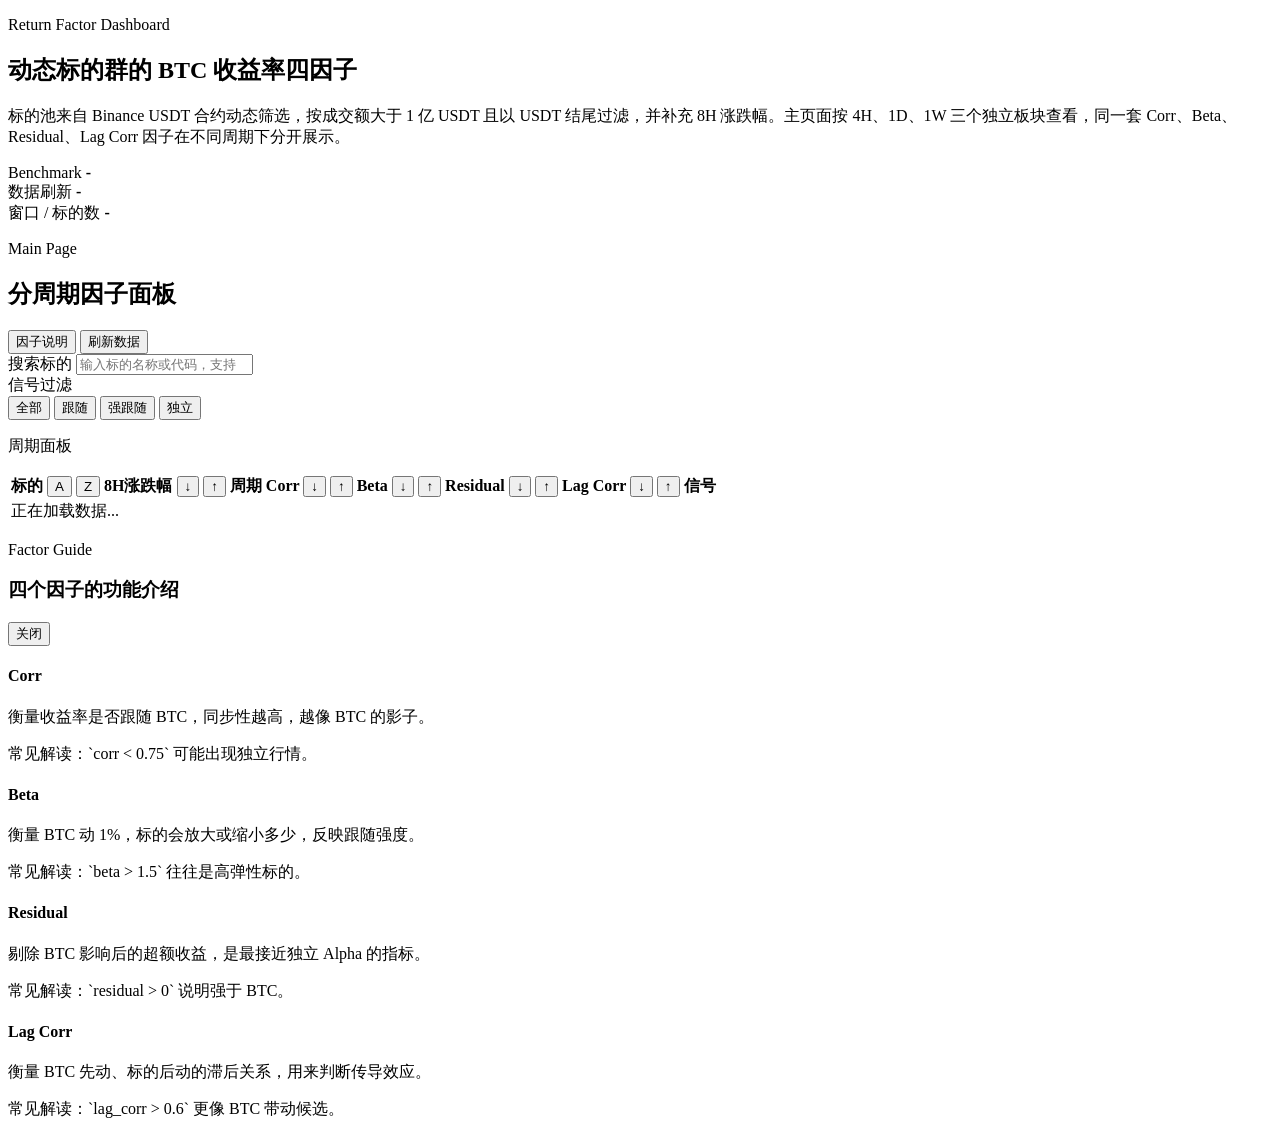
==== web/index.html @ c3fcdf86 "Codex:更新信号处理相关和README文件" ====
<!DOCTYPE html>
<html lang="zh-CN">
<head>
  <meta charset="UTF-8">
  <meta name="viewport" content="width=device-width, initial-scale=1.0">
  <title>收益率四因子总览</title>
  <link rel="preconnect" href="https://fonts.googleapis.com">
  <link rel="preconnect" href="https://fonts.gstatic.com" crossorigin>
  <link href="https://fonts.googleapis.com/css2?family=IBM+Plex+Sans:wght@400;500;600;700&family=Noto+Sans+SC:wght@400;500;700&display=swap" rel="stylesheet">
  <link rel="stylesheet" href="/static/web/styles.css">
</head>
<body class="page-overview">
  <div class="bg-orb orb-a"></div>
  <div class="bg-orb orb-b"></div>
  <main class="shell">
    <section class="hero-card">
      <div class="hero-copy">
        <p class="eyebrow">Return Factor Dashboard</p>
        <h1>动态标的群的 BTC 收益率四因子</h1>
        <p class="hero-text">标的池来自 Binance USDT 合约动态筛选，按成交额大于 1 亿 USDT 且以 USDT 结尾过滤，并补充 8H 涨跌幅。主页面按 4H、1D、1W 三个独立板块查看，同一套 Corr、Beta、Residual、Lag Corr 因子在不同周期下分开展示。</p>
      </div>
      <div class="hero-meta">
        <div class="meta-item">
          <span class="meta-label">Benchmark</span>
          <strong id="benchmarkValue">-</strong>
        </div>
        <div class="meta-item">
          <span class="meta-label">数据刷新</span>
          <strong id="updatedAtValue">-</strong>
        </div>
        <div class="meta-item">
          <span class="meta-label">窗口 / 标的数</span>
          <strong id="windowValue">-</strong>
        </div>
      </div>
    </section>

    <section class="panel">
      <div class="panel-head">
        <div>
          <p class="panel-kicker">Main Page</p>
          <h2>分周期因子面板</h2>
        </div>
        <div class="panel-actions">
          <button id="factorGuideButton" class="ghost-button" type="button">因子说明</button>
          <button id="refreshButton" class="ghost-button accent-button" type="button">刷新数据</button>
        </div>
      </div>

      <div class="search-row">
        <label class="search-field" for="symbolSearchInput">
          <span class="toolbar-label">搜索标的</span>
          <input id="symbolSearchInput" class="search-input" type="search" placeholder="输入标的名称或代码，支持模糊匹配" autocomplete="off">
        </label>
        <div class="filter-field">
          <span class="toolbar-label">信号过滤</span>
          <div id="signalFilterGroup" class="pill-group">
            <button class="signal-filter-chip active" type="button" data-signal-filter="all">全部</button>
            <button class="signal-filter-chip chip-follow" type="button" data-signal-filter="follow">跟随</button>
            <button class="signal-filter-chip chip-strong-follow" type="button" data-signal-filter="strong_follow">强跟随</button>
            <button class="signal-filter-chip chip-independent" type="button" data-signal-filter="independent">独立</button>
          </div>
        </div>
      </div>

      <div class="toolbar-block overview-toolbar">
        <div>
          <p class="toolbar-label">周期面板</p>
          <div id="timeframeBoards" class="pill-group"></div>
        </div>
      </div>

      <div id="errorBanner" class="error-banner hidden"></div>

      <div class="table-wrap">
        <table class="factor-table factor-matrix">
          <thead>
            <tr>
              <th>
                <div class="sortable-head">
                  <span>标的</span>
                  <span class="sort-buttons">
                    <button class="sort-button" type="button" data-sort-field="symbol" data-sort-order="asc">A</button>
                    <button class="sort-button" type="button" data-sort-field="symbol" data-sort-order="desc">Z</button>
                  </span>
                </div>
              </th>
              <th>
                <div class="sortable-head">
                  <span>8H涨跌幅</span>
                  <span class="sort-buttons">
                    <button class="sort-button" type="button" data-sort-field="eight_hour_pct" data-sort-order="desc">↓</button>
                    <button class="sort-button" type="button" data-sort-field="eight_hour_pct" data-sort-order="asc">↑</button>
                  </span>
                </div>
              </th>
              <th>周期</th>
              <th>
                <div class="sortable-head">
                  <span>Corr</span>
                  <span class="sort-buttons">
                    <button class="sort-button" type="button" data-sort-field="corr" data-sort-order="desc">↓</button>
                    <button class="sort-button" type="button" data-sort-field="corr" data-sort-order="asc">↑</button>
                  </span>
                </div>
              </th>
              <th>
                <div class="sortable-head">
                  <span>Beta</span>
                  <span class="sort-buttons">
                    <button class="sort-button" type="button" data-sort-field="beta" data-sort-order="desc">↓</button>
                    <button class="sort-button" type="button" data-sort-field="beta" data-sort-order="asc">↑</button>
                  </span>
                </div>
              </th>
              <th>
                <div class="sortable-head">
                  <span>Residual</span>
                  <span class="sort-buttons">
                    <button class="sort-button" type="button" data-sort-field="residual" data-sort-order="desc">↓</button>
                    <button class="sort-button" type="button" data-sort-field="residual" data-sort-order="asc">↑</button>
                  </span>
                </div>
              </th>
              <th>
                <div class="sortable-head">
                  <span>Lag Corr</span>
                  <span class="sort-buttons">
                    <button class="sort-button" type="button" data-sort-field="lag_corr" data-sort-order="desc">↓</button>
                    <button class="sort-button" type="button" data-sort-field="lag_corr" data-sort-order="asc">↑</button>
                  </span>
                </div>
              </th>
              <th>信号</th>
            </tr>
          </thead>
          <tbody id="factorTableBody">
            <tr>
              <td colspan="8" class="loading-cell">正在加载数据...</td>
            </tr>
          </tbody>
        </table>
      </div>
    </section>
  </main>

  <div id="guideModal" class="modal hidden" aria-hidden="true">
    <div class="modal-backdrop" data-close-modal="true"></div>
    <section class="modal-card" role="dialog" aria-modal="true" aria-labelledby="guideTitle">
      <div class="modal-head">
        <div>
          <p class="panel-kicker">Factor Guide</p>
          <h3 id="guideTitle">四个因子的功能介绍</h3>
        </div>
        <button id="closeGuideButton" class="ghost-button" type="button">关闭</button>
      </div>
      <div class="guide-grid">
        <article class="guide-item">
          <h4>Corr</h4>
          <p>衡量收益率是否跟随 BTC，同步性越高，越像 BTC 的影子。</p>
          <p class="guide-note">常见解读：`corr &lt; 0.75` 可能出现独立行情。</p>
        </article>
        <article class="guide-item">
          <h4>Beta</h4>
          <p>衡量 BTC 动 1%，标的会放大或缩小多少，反映跟随强度。</p>
          <p class="guide-note">常见解读：`beta &gt; 1.5` 往往是高弹性标的。</p>
        </article>
        <article class="guide-item">
          <h4>Residual</h4>
          <p>剔除 BTC 影响后的超额收益，是最接近独立 Alpha 的指标。</p>
          <p class="guide-note">常见解读：`residual &gt; 0` 说明强于 BTC。</p>
        </article>
        <article class="guide-item">
          <h4>Lag Corr</h4>
          <p>衡量 BTC 先动、标的后动的滞后关系，用来判断传导效应。</p>
          <p class="guide-note">常见解读：`lag_corr &gt; 0.6` 更像 BTC 带动候选。</p>
        </article>
      </div>
    </section>
  </div>

  <script src="/static/web/main.js" defer></script>
</body>
</html>
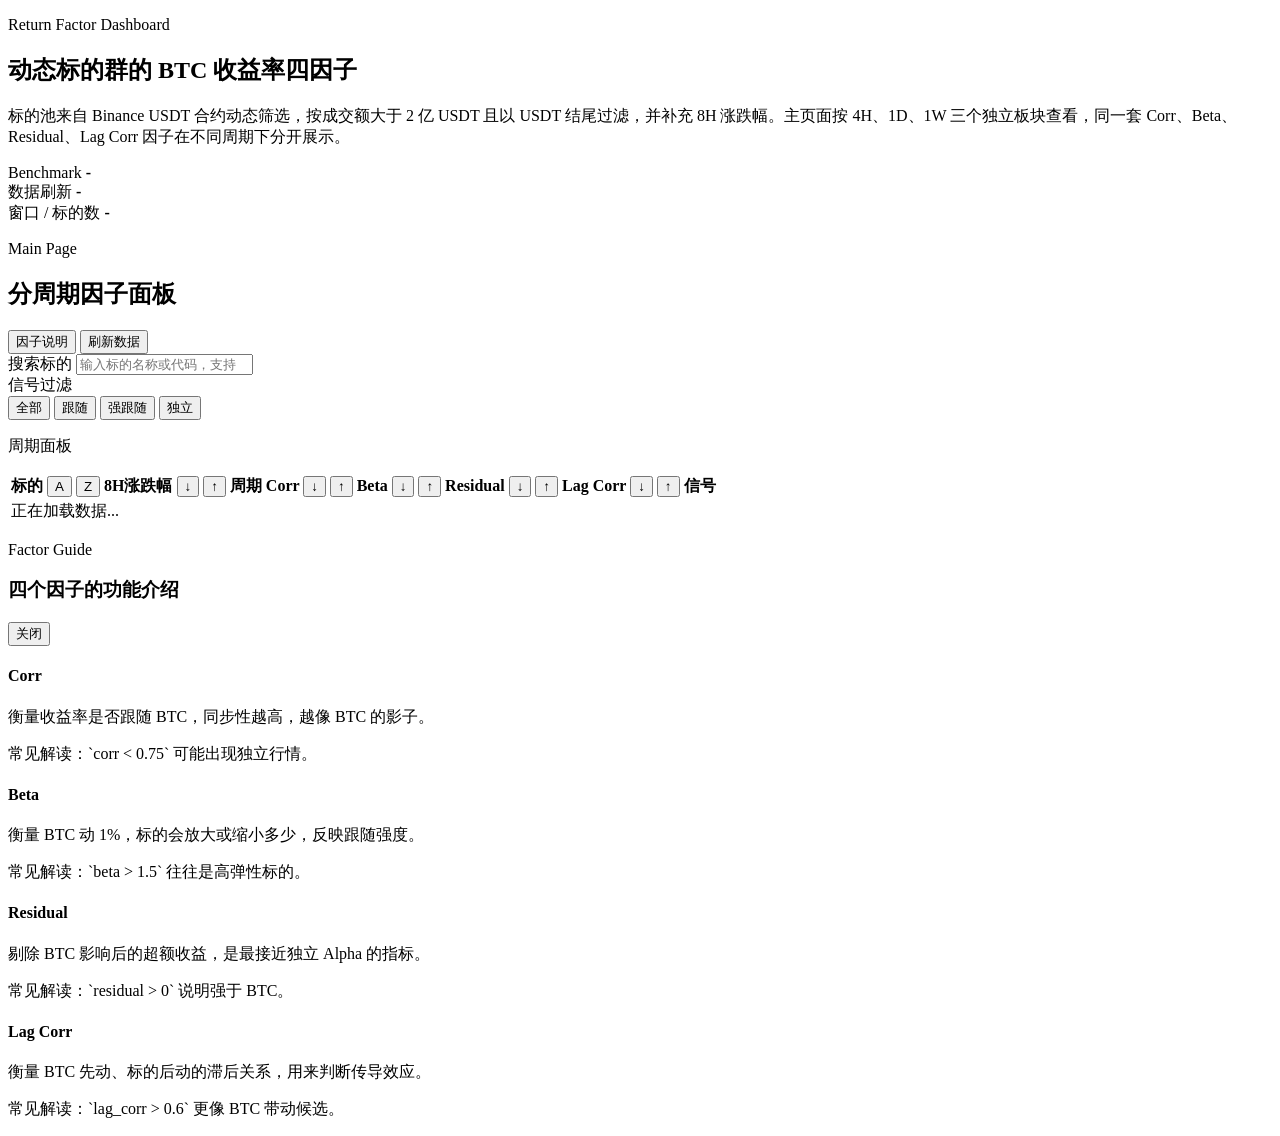
==== commit 14435bf6: "Codex:修正1亿为2亿交易额" ====
--- a/web/index.html
+++ b/web/index.html
@@ -17,7 +17,7 @@
       <div class="hero-copy">
         <p class="eyebrow">Return Factor Dashboard</p>
         <h1>动态标的群的 BTC 收益率四因子</h1>
-        <p class="hero-text">标的池来自 Binance USDT 合约动态筛选，按成交额大于 1 亿 USDT 且以 USDT 结尾过滤，并补充 8H 涨跌幅。主页面按 4H、1D、1W 三个独立板块查看，同一套 Corr、Beta、Residual、Lag Corr 因子在不同周期下分开展示。</p>
+        <p class="hero-text">标的池来自 Binance USDT 合约动态筛选，按成交额大于 2 亿 USDT 且以 USDT 结尾过滤，并补充 8H 涨跌幅。主页面按 4H、1D、1W 三个独立板块查看，同一套 Corr、Beta、Residual、Lag Corr 因子在不同周期下分开展示。</p>
       </div>
       <div class="hero-meta">
         <div class="meta-item">
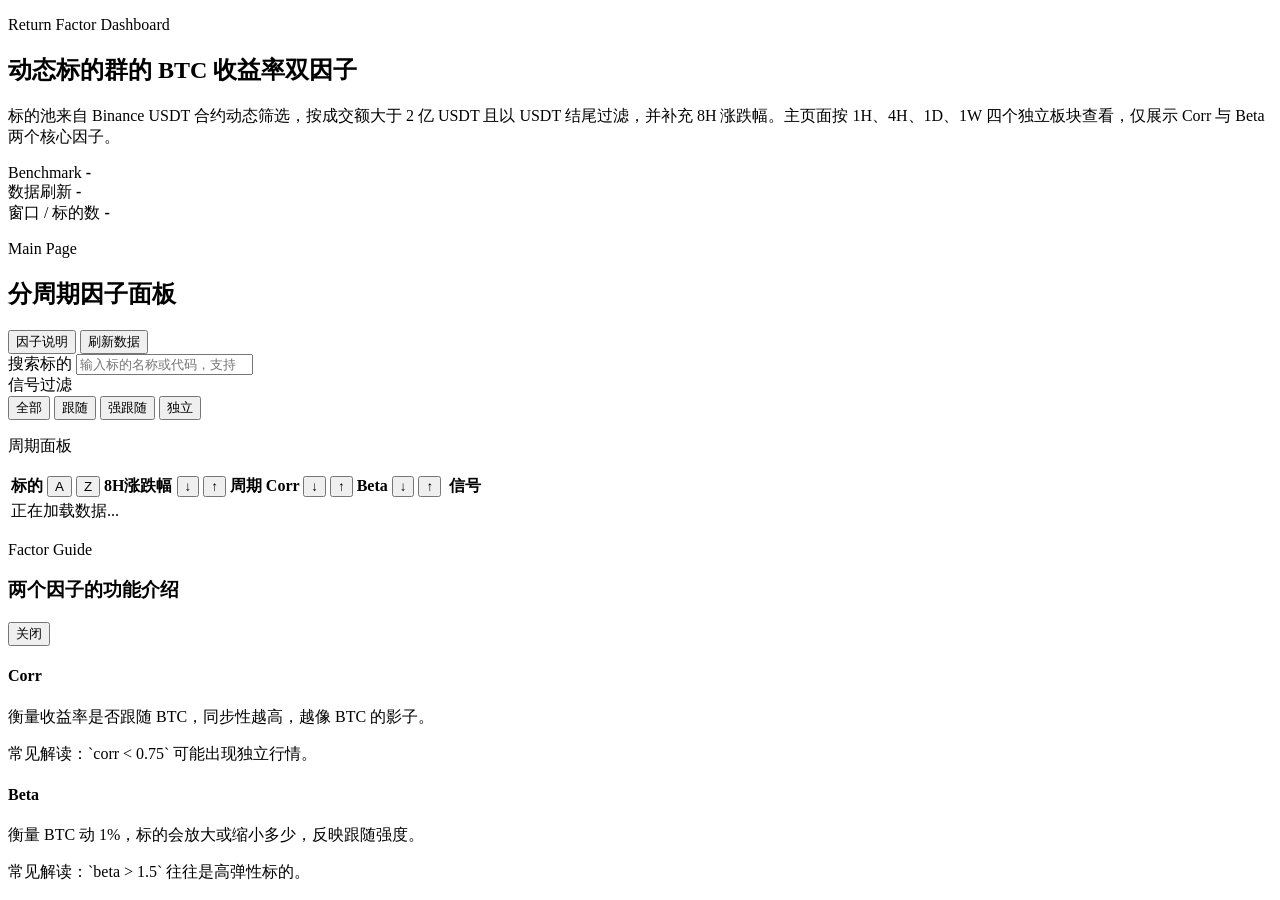
==== commit 6d0ee25e: "Codex:改双因子，引入1H周期" ====
--- a/web/index.html
+++ b/web/index.html
@@ -3,7 +3,7 @@
 <head>
   <meta charset="UTF-8">
   <meta name="viewport" content="width=device-width, initial-scale=1.0">
-  <title>收益率四因子总览</title>
+  <title>收益率双因子总览</title>
   <link rel="preconnect" href="https://fonts.googleapis.com">
   <link rel="preconnect" href="https://fonts.gstatic.com" crossorigin>
   <link href="https://fonts.googleapis.com/css2?family=IBM+Plex+Sans:wght@400;500;600;700&family=Noto+Sans+SC:wght@400;500;700&display=swap" rel="stylesheet">
@@ -16,8 +16,8 @@
     <section class="hero-card">
       <div class="hero-copy">
         <p class="eyebrow">Return Factor Dashboard</p>
-        <h1>动态标的群的 BTC 收益率四因子</h1>
-        <p class="hero-text">标的池来自 Binance USDT 合约动态筛选，按成交额大于 2 亿 USDT 且以 USDT 结尾过滤，并补充 8H 涨跌幅。主页面按 4H、1D、1W 三个独立板块查看，同一套 Corr、Beta、Residual、Lag Corr 因子在不同周期下分开展示。</p>
+        <h1>动态标的群的 BTC 收益率双因子</h1>
+        <p class="hero-text">标的池来自 Binance USDT 合约动态筛选，按成交额大于 2 亿 USDT 且以 USDT 结尾过滤，并补充 8H 涨跌幅。主页面按 1H、4H、1D、1W 四个独立板块查看，仅展示 Corr 与 Beta 两个核心因子。</p>
       </div>
       <div class="hero-meta">
         <div class="meta-item">
@@ -115,28 +115,12 @@
               </th>
               <th>
                 <div class="sortable-head">
-                  <span>Residual</span>
-                  <span class="sort-buttons">
-                    <button class="sort-button" type="button" data-sort-field="residual" data-sort-order="desc">↓</button>
-                    <button class="sort-button" type="button" data-sort-field="residual" data-sort-order="asc">↑</button>
-                  </span>
-                </div>
-              </th>
-              <th>
-                <div class="sortable-head">
-                  <span>Lag Corr</span>
-                  <span class="sort-buttons">
-                    <button class="sort-button" type="button" data-sort-field="lag_corr" data-sort-order="desc">↓</button>
-                    <button class="sort-button" type="button" data-sort-field="lag_corr" data-sort-order="asc">↑</button>
-                  </span>
-                </div>
-              </th>
               <th>信号</th>
             </tr>
           </thead>
           <tbody id="factorTableBody">
             <tr>
-              <td colspan="8" class="loading-cell">正在加载数据...</td>
+              <td colspan="6" class="loading-cell">正在加载数据...</td>
             </tr>
           </tbody>
         </table>
@@ -150,7 +134,7 @@
       <div class="modal-head">
         <div>
           <p class="panel-kicker">Factor Guide</p>
-          <h3 id="guideTitle">四个因子的功能介绍</h3>
+          <h3 id="guideTitle">两个因子的功能介绍</h3>
         </div>
         <button id="closeGuideButton" class="ghost-button" type="button">关闭</button>
       </div>
@@ -165,16 +149,6 @@
           <p>衡量 BTC 动 1%，标的会放大或缩小多少，反映跟随强度。</p>
           <p class="guide-note">常见解读：`beta &gt; 1.5` 往往是高弹性标的。</p>
         </article>
-        <article class="guide-item">
-          <h4>Residual</h4>
-          <p>剔除 BTC 影响后的超额收益，是最接近独立 Alpha 的指标。</p>
-          <p class="guide-note">常见解读：`residual &gt; 0` 说明强于 BTC。</p>
-        </article>
-        <article class="guide-item">
-          <h4>Lag Corr</h4>
-          <p>衡量 BTC 先动、标的后动的滞后关系，用来判断传导效应。</p>
-          <p class="guide-note">常见解读：`lag_corr &gt; 0.6` 更像 BTC 带动候选。</p>
-        </article>
       </div>
     </section>
   </div>
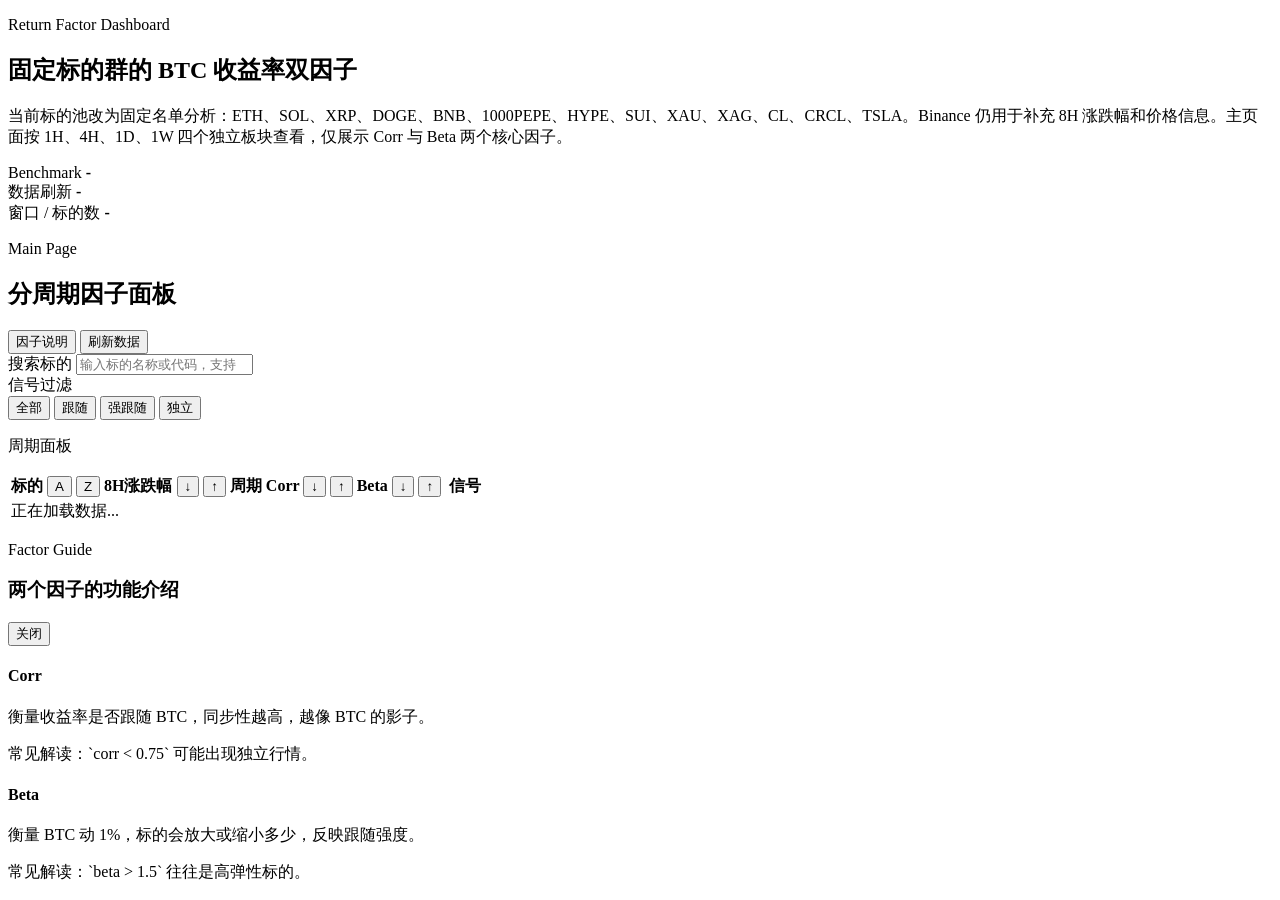
==== commit 3bb88e67: "Codex:采用固定标的群" ====
--- a/web/index.html
+++ b/web/index.html
@@ -16,8 +16,8 @@
     <section class="hero-card">
       <div class="hero-copy">
         <p class="eyebrow">Return Factor Dashboard</p>
-        <h1>动态标的群的 BTC 收益率双因子</h1>
-        <p class="hero-text">标的池来自 Binance USDT 合约动态筛选，按成交额大于 2 亿 USDT 且以 USDT 结尾过滤，并补充 8H 涨跌幅。主页面按 1H、4H、1D、1W 四个独立板块查看，仅展示 Corr 与 Beta 两个核心因子。</p>
+        <h1>固定标的群的 BTC 收益率双因子</h1>
+        <p class="hero-text">当前标的池改为固定名单分析：ETH、SOL、XRP、DOGE、BNB、1000PEPE、HYPE、SUI、XAU、XAG、CL、CRCL、TSLA。Binance 仍用于补充 8H 涨跌幅和价格信息。主页面按 1H、4H、1D、1W 四个独立板块查看，仅展示 Corr 与 Beta 两个核心因子。</p>
       </div>
       <div class="hero-meta">
         <div class="meta-item">
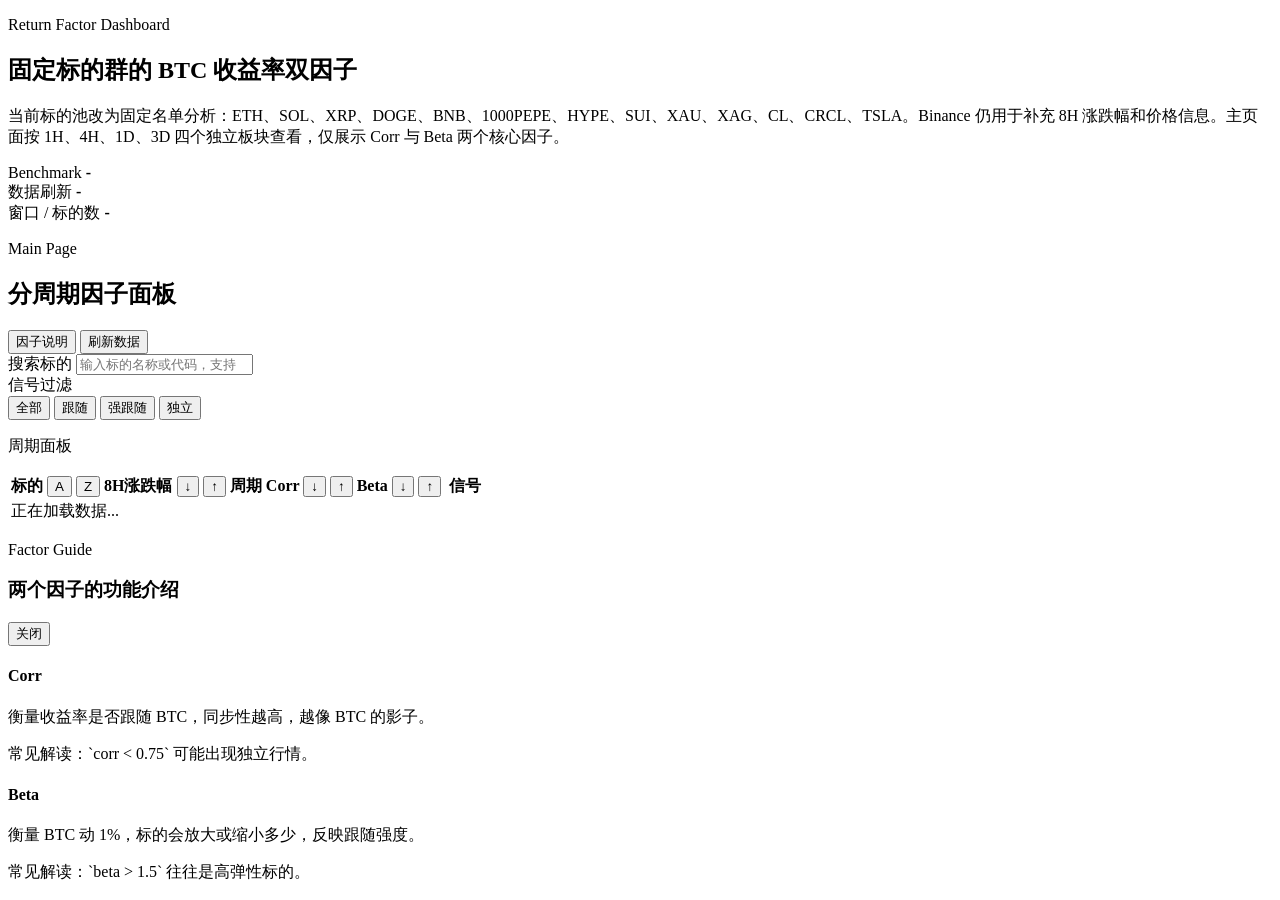
==== commit 4deedc52: "Codex：将1W改为3D（上级黄上黄下为下级金叉死叉）" ====
--- a/web/index.html
+++ b/web/index.html
@@ -17,7 +17,7 @@
       <div class="hero-copy">
         <p class="eyebrow">Return Factor Dashboard</p>
         <h1>固定标的群的 BTC 收益率双因子</h1>
-        <p class="hero-text">当前标的池改为固定名单分析：ETH、SOL、XRP、DOGE、BNB、1000PEPE、HYPE、SUI、XAU、XAG、CL、CRCL、TSLA。Binance 仍用于补充 8H 涨跌幅和价格信息。主页面按 1H、4H、1D、1W 四个独立板块查看，仅展示 Corr 与 Beta 两个核心因子。</p>
+        <p class="hero-text">当前标的池改为固定名单分析：ETH、SOL、XRP、DOGE、BNB、1000PEPE、HYPE、SUI、XAU、XAG、CL、CRCL、TSLA。Binance 仍用于补充 8H 涨跌幅和价格信息。主页面按 1H、4H、1D、3D 四个独立板块查看，仅展示 Corr 与 Beta 两个核心因子。</p>
       </div>
       <div class="hero-meta">
         <div class="meta-item">
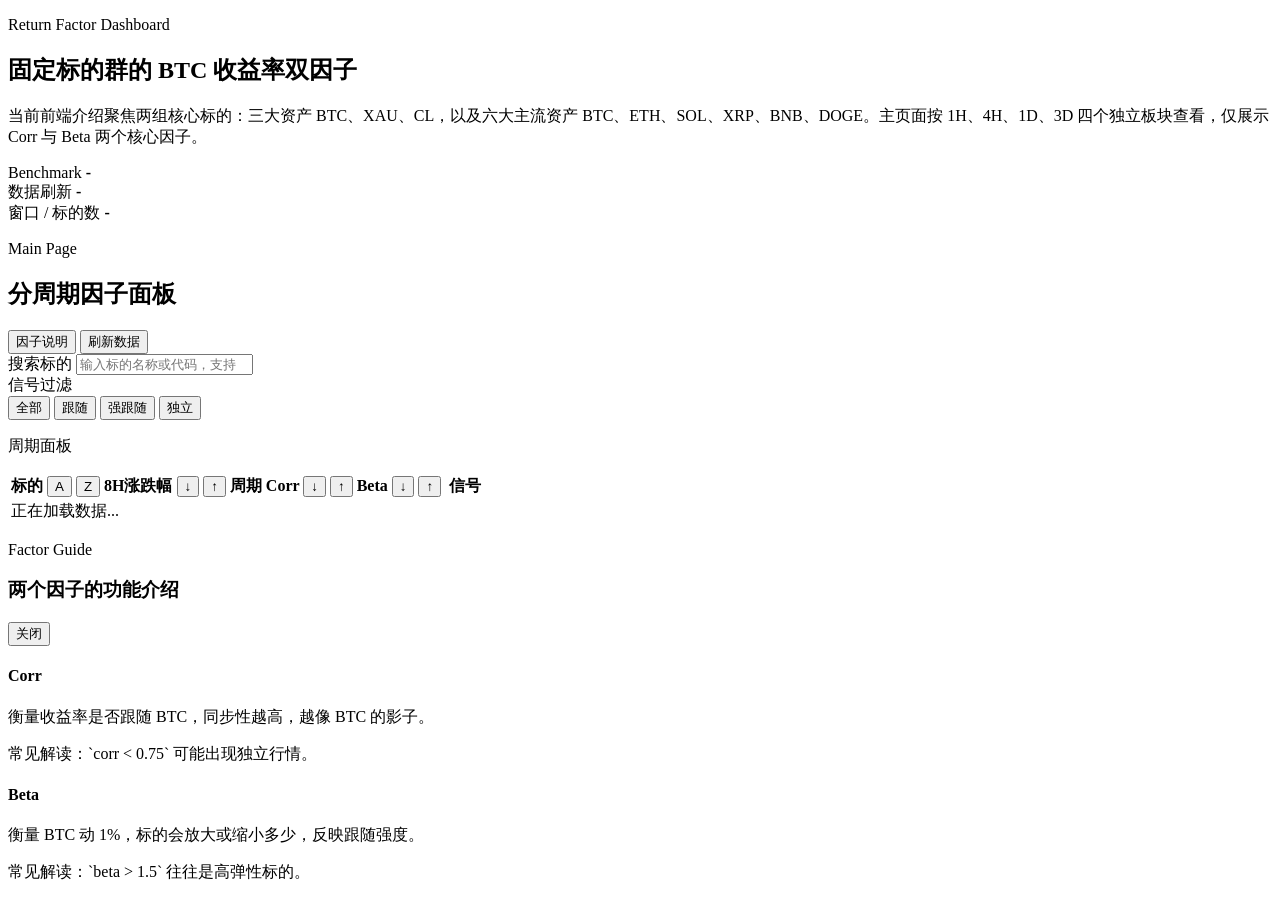
==== commit ea36f32d: "Codex:三大BTC XAU CL 和六大BTC ETH SOL XRP BNB DOGE" ====
--- a/web/index.html
+++ b/web/index.html
@@ -17,7 +17,7 @@
       <div class="hero-copy">
         <p class="eyebrow">Return Factor Dashboard</p>
         <h1>固定标的群的 BTC 收益率双因子</h1>
-        <p class="hero-text">当前标的池改为固定名单分析：ETH、SOL、XRP、DOGE、BNB、1000PEPE、HYPE、SUI、XAU、XAG、CL、CRCL、TSLA。Binance 仍用于补充 8H 涨跌幅和价格信息。主页面按 1H、4H、1D、3D 四个独立板块查看，仅展示 Corr 与 Beta 两个核心因子。</p>
+        <p class="hero-text">当前前端介绍聚焦两组核心标的：三大资产 BTC、XAU、CL，以及六大主流资产 BTC、ETH、SOL、XRP、BNB、DOGE。主页面按 1H、4H、1D、3D 四个独立板块查看，仅展示 Corr 与 Beta 两个核心因子。</p>
       </div>
       <div class="hero-meta">
         <div class="meta-item">
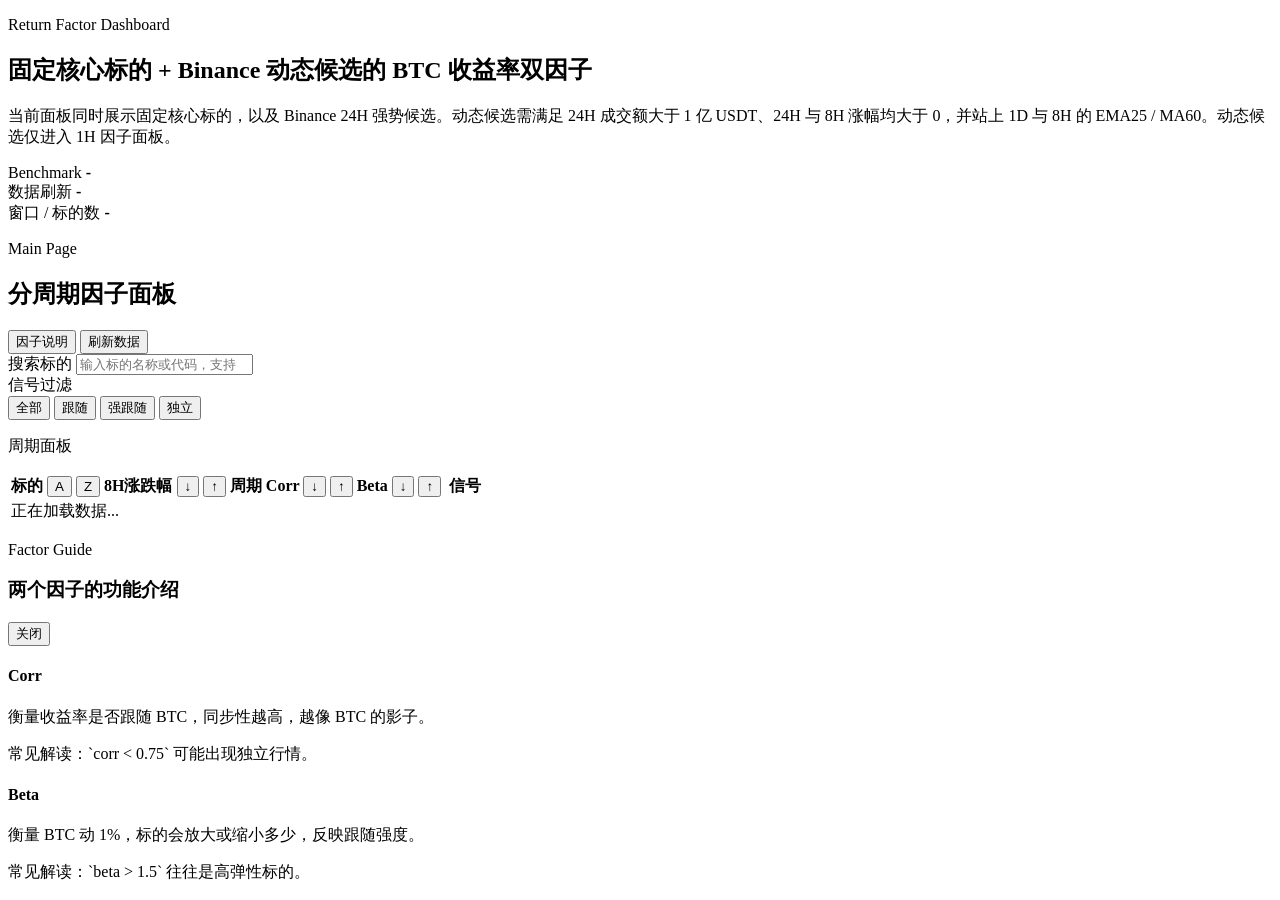
==== commit 0d7c52f9: "Codex:增加妖币，修复空数据真空期BUG" ====
--- a/web/index.html
+++ b/web/index.html
@@ -16,8 +16,8 @@
     <section class="hero-card">
       <div class="hero-copy">
         <p class="eyebrow">Return Factor Dashboard</p>
-        <h1>固定标的群的 BTC 收益率双因子</h1>
-        <p class="hero-text">当前前端介绍聚焦两组核心标的：三大资产 BTC、XAU、CL，以及六大主流资产 BTC、ETH、SOL、XRP、BNB、DOGE。主页面按 1H、4H、1D、3D 四个独立板块查看，仅展示 Corr 与 Beta 两个核心因子。</p>
+        <h1>固定核心标的 + Binance 动态候选的 BTC 收益率双因子</h1>
+        <p class="hero-text">当前面板同时展示固定核心标的，以及 Binance 24H 强势候选。动态候选需满足 24H 成交额大于 1 亿 USDT、24H 与 8H 涨幅均大于 0，并站上 1D 与 8H 的 EMA25 / MA60。动态候选仅进入 1H 因子面板。</p>
       </div>
       <div class="hero-meta">
         <div class="meta-item">
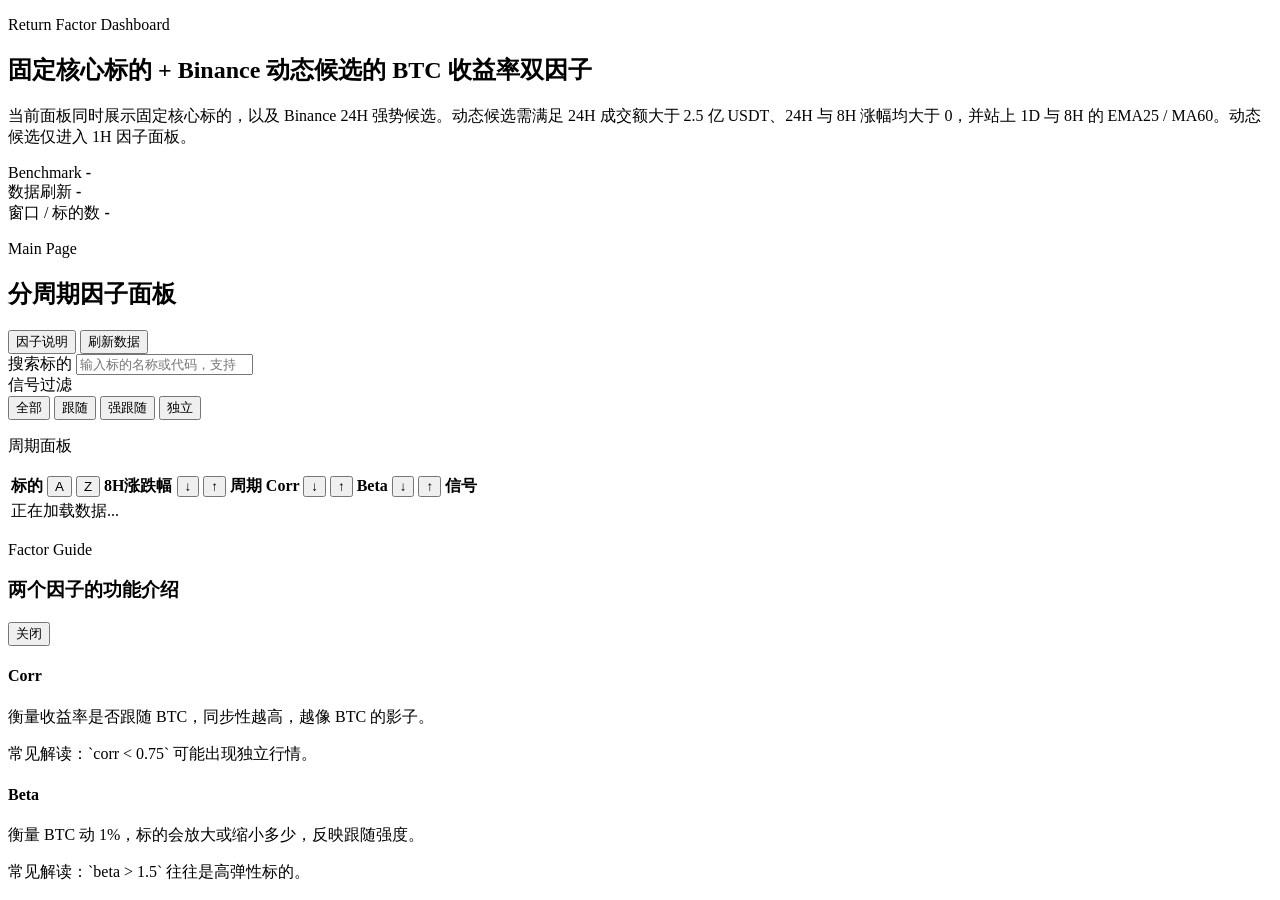
==== commit 568766ff: "Codex:全面优化代码，动态标的交易额过滤改为2.5亿" ====
--- a/web/index.html
+++ b/web/index.html
@@ -17,7 +17,7 @@
       <div class="hero-copy">
         <p class="eyebrow">Return Factor Dashboard</p>
         <h1>固定核心标的 + Binance 动态候选的 BTC 收益率双因子</h1>
-        <p class="hero-text">当前面板同时展示固定核心标的，以及 Binance 24H 强势候选。动态候选需满足 24H 成交额大于 1 亿 USDT、24H 与 8H 涨幅均大于 0，并站上 1D 与 8H 的 EMA25 / MA60。动态候选仅进入 1H 因子面板。</p>
+        <p class="hero-text">当前面板同时展示固定核心标的，以及 Binance 24H 强势候选。动态候选需满足 24H 成交额大于 2.5 亿 USDT、24H 与 8H 涨幅均大于 0，并站上 1D 与 8H 的 EMA25 / MA60。动态候选仅进入 1H 因子面板。</p>
       </div>
       <div class="hero-meta">
         <div class="meta-item">
@@ -115,7 +115,9 @@
               </th>
               <th>
                 <div class="sortable-head">
-              <th>信号</th>
+                  <span>信号</span>
+                </div>
+              </th>
             </tr>
           </thead>
           <tbody id="factorTableBody">
